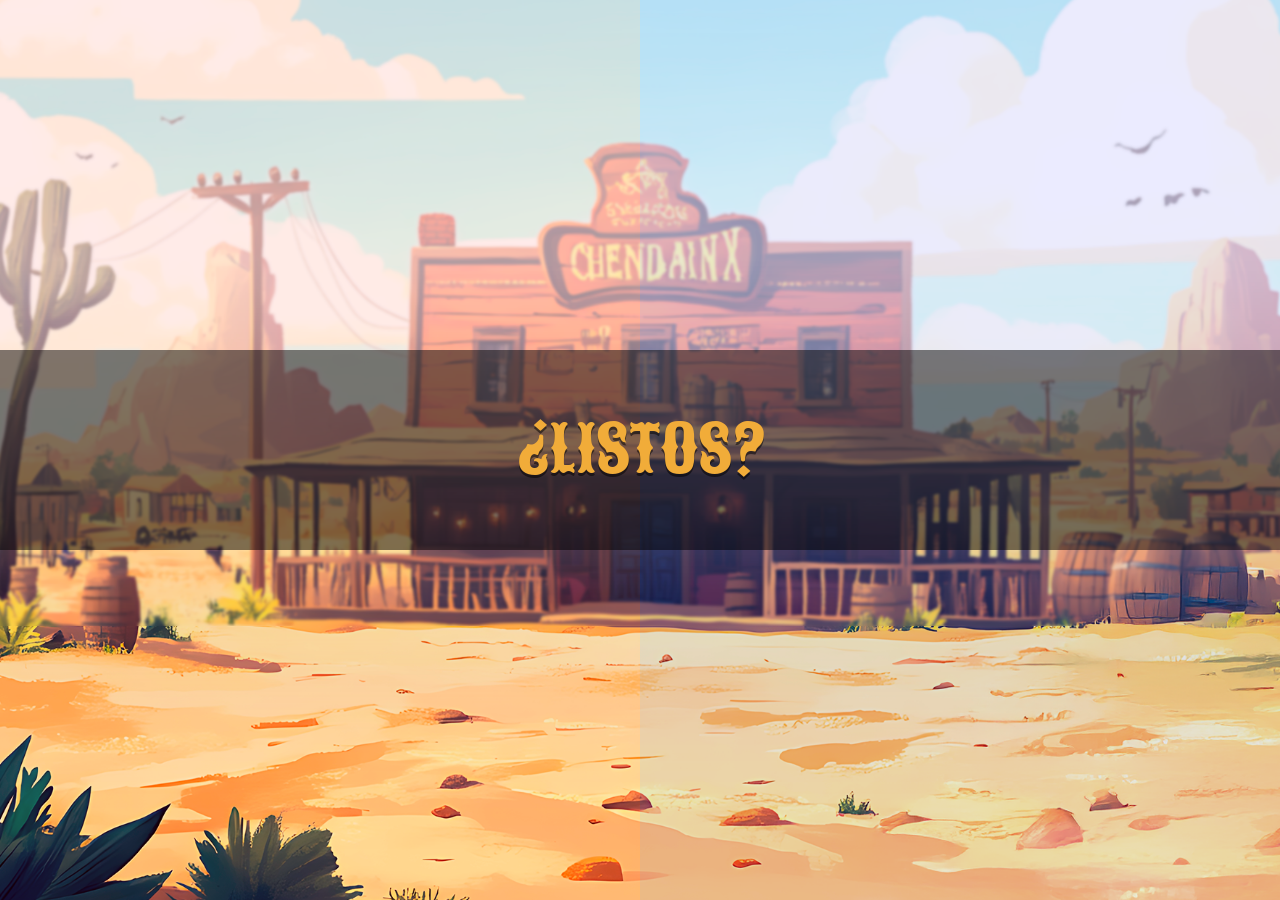
==== Proyecto 1/Juego.html @ a9811848 "Add files via upload" ====
<!DOCTYPE html>
<html>
<head>
  <meta charset="UTF-8">
  <meta name="viewport" content="width=device-width, initial-scale=1">
  <title>BANG BANG</title>
  <link rel="icon" href="img/pwa-192x192.png">
  <link rel="stylesheet" type="text/css" href="Bang.css">
  <!-- tipografia -->
  <link rel="preconnect" href="https://fonts.googleapis.com">
  <link rel="preconnect" href="https://fonts.gstatic.com" crossorigin>
  <link href="https://fonts.googleapis.com/css2?family=Sancreek&display=swap" rel="stylesheet">
  <!-- manifest -->
   <link rel="manifest" href="manifest.json">
</head>
<body>
    <div class="bg-transicion bg-transicion-show"></div>
    <div id="escenario" class="escenario bg-juego">
        <!-- Jugador 1 -->
        <h2 id="nombre1" class="nombre nombre-izq"></h2>

        <!-- Jugador 2 -->
        <h2 id="nombre2" class="nombre nombre-der"></h2>

        <!-- Personaje 1 -->
        <img id="p1" class="personaje-izq">

        <!-- Personaje 2 -->
        <img id="p2" class="personaje-der">

        <div class="left" onclick="disparo1()">
            <div class="p1">
                <div class="vidas1"></div>
            </div>
        </div>
        <div class="right" onclick="disparo2()">
            <div class="p2">
                <div class="vidas2"></div>
            </div>
        </div>
    </div>

    <div class="conteo">
        
        <div class="no3"><img src="img/3.png"></div>
        <div class="no2"><img src="img/2.png"></div>
        <div class="no1"><img src="img/1.png"></div>
        <div class="msj" onclick="conteo()">¿LISTOS?</div>
    </div>
</body>
<script type="text/javascript" ></script>

<script type="text/javascript" src="Bang.js"></script>
<script type="text/javascript">
    window.addEventListener("load", quitarBG);
    window.addEventListener("load", cargarEscenario);
</script>
</html>
---- Proyecto 1/Bang.css ----
*{
    margin: 0px;
    padding: 0px;
    font-family: "Sancreek", serif;
    font-weight: 400;
    font-style: normal;
}
body,html{
    overflow: hidden;
}

.bg-inicio{
    background: url(img/main.png);
    background-size: cover;
    position: absolute;
    top: 0px;
    left: 0px;
    width: 100%;
    height: 100%;
    display: block;
}
.btn-inicio{
    width: 200px;
    height: 60px;
    border-radius: 8px;
    border: none;
    font-size: 40px;
    background: #f1ac39;
    color: #864916;
    position: absolute;
    bottom: 30px;
    left: calc(50% - 100px);
    text-shadow: 0px -1px 0px rgba(0,0,0,.7);
    box-shadow: 0px 10px 0px 4px #864916, 0px 10px 50px 50px rgba(0,0,0,.5);
}
.btn-inicio:active{
    box-shadow: 0px 4px 0px 4px #864916, 0px 10px 50px 50px rgba(0,0,0,.5);
    background: #f1ac39;
    bottom: 24px;
}

.bg-transicion{
    background: rgba(0,0,0,0);
    position: absolute;
    top: 0px;
    left: 0px;
    width: 100%;
    height: 100%;
    transition: .6s all;
}
.bg-transicion-show{
    background: rgba(0,0,0,1);
    transition: .6s all;
    z-index: 99999;
}

.bg-personaje{
    background: url(img/bg_personaje.png);
    background-size: cover;
    display: block;
    width: 100%;
    height: 100%;
    position: absolute;
    top: 0px;
    left: 0px;
}

.titulo{
    float: left;
    width: 100%;
    height: 80px;
    text-align: center;
    color: #f1ac39;
    text-shadow: 0px 3px 0px rgba(0, 0, 0, 0.5);
    font-size: 1.3em;
    line-height: 80px;
}
.personajes{
    float: left;
    width: 100%;
    height: calc(100% - 160px);
}
.anterior{
    margin-left: 10%;
    width: 100px;
    height: 100%;
    float: left;
    background: none;
    outline: none;
    border: none;
}
.anterior img{
    width: 100%;
}
.personaje{
    float: left;
    width: calc(80% - 200px);
    height: 100%;
    text-align: center;
    background: none;
    animation: p1 2s ease-in-out infinite;
}

@keyframes p1 {
    0% {transform: scaleY(1);}
    50% {transform: scaleY(1.05) translateY(-5px);}
    100% {transform: scaleY(1);}
}
@keyframes p2 {
  0% { transform: scaleX(-1) scaleY(1); }
  50% { transform: scaleX(-1) scaleY(1.05) translateY(-5px); }
  100% { transform: scaleX(-1) scaleY(1); }
}


.personaje img{
    height: 100%;
}
.siguiente{
    width: 100px;
    height: 100%;
    float: left;
    background: none;
    outline: none;
    border: none;
}
.siguiente img{
    width: 100%;
}
.barra{
    float: left;
    width: 100%;
    height: 80px;
    background: none;
}
.txt-nombre{
    width: 300px;
    height: 60px;
    border-radius: 8px;
    border: none;
    font-size: 25px;
    background: rgba(0,0,0,.3);
    color: white;
    padding-left: 10px;
    box-sizing: border-box;
    float: left;
    text-align: center;
    outline: none;
    margin-left: calc(50% - 235px);
}
.btn-siguiente{
    width: 150px;
    height: 60px;
    border-radius: 8px;
    box-shadow: 0px 2px 0px 2px #864916;
    border: none;
    font-size: 25px;
    background: #f1ac39;
    color: #864916;
    position: relative;
    float: left;
    text-shadow: 0px -1px 0px rgba(0,0,0,.7);
    margin-left: 20px;
}

/* ================== Juego ==================*/

.personaje-izq {
  position: absolute;
  bottom: 20px;
  left: 10%;
  width: 500px;
  animation: p1 2s ease-in-out infinite;
}

.personaje-der {
  position: absolute;
  bottom: 20px;
  right: 10%;
  width: 500px;
  animation: p2 2s ease-in-out infinite;
}

.p1{
    left: 30px;
    bottom: 30px;
    animation: p1 2s ease-in-out infinite;
    transition: .5s all;
    position: absolute;
}

.p2{
    left: 30px;
    bottom: 30px;
    animation: p2 2s ease-in-out infinite;
    transition: .5s all;
    transform: rotateY(180deg);
    position: absolute;
}

.escenario {
  width: 100%;
  height: 100vh;
  position: relative;
}

.nombre {
  position: absolute;
  top: 20px;
  font-family: 'Sancreek', cursive;
  color: white;
  text-shadow: 2px 2px 5px black;
}

.nombre-izq {
  left: 20px;
}

.nombre-der {
  right: 20px;
}

.conteo{
    display: block;
    width: 100%;
    height: 100%;
    position: absolute;
    z-index: 99999;
    top: 0px;
}

.msj, .no1, .no2, .no3{
    width: 100%;
    position: absolute;
    height: 200px;
    top: calc(50% - 100px);
    text-align: center;
    font-size: 4em;
    line-height: 200px;
    opacity: 0;
    transition: .3s all;
    color: #f1ac39;
    text-shadow: 0px 3px 0px rgba(0, 0, 0, 0.5);
    cursor: pointer;
    user-select: none;
    background: rgba(0,0,0,.5);
}
.no1 img, .no2 img, .no3 img{
    height: 100%;
}
#p1, #p2 {
  transition: all 0.3s ease;
}

.left, .right{
  position: absolute;
  top: 0;
  width: 50%;
  height: 100%;
  z-index: 50;
  cursor: pointer;
}

.left{
  left: 0;
}

.right{
  right: 0;
}

.left{
  left: 0;
  background: rgba(255,0,0,.08);
}

.right{
  right: 0;
  background: rgba(0,0,255,.08);
}

.bounceFromTop { animation-name: bounceFromTop }
@keyframes bounceFromTop {
    0%, 25%, 55%, 85%, 100% {
        animation-timing-function: ease-out;
        transform: translate3d(0, 0, 0);
    }
    41%, 44% {
        animation-timing-function: ease-in;
        transform: translate3d(0, -20px, 0) scale3d(1, 1.1, 1);
    }
    70% {
        animation-timing-function: ease-in;
        transform: translate3d(0, -20px, 0);
    }
    90% { transform: translate3d(0, -4px, 0) }
}

.vidas1, .vidas2{
    width: 100%;
    height: 30px;
    position: relative;
    float: left;
}
.vidas1 img, .vidas2 img{
    height: 100%;
    position: relative;
    float: left;
}
.cartel-ganador {
    position: absolute;
    top: 10%;
    left: 0;
    width: 100%;
    text-align: center;
    z-index: 10000;
}
.cartel-ganador h1 {
    font-size: 80px;
    color: #f1ac39;
    text-shadow: 0px 5px 0px rgba(0,0,0,.7);
}
.cartel-ganador h2 {
    font-size: 50px;
    color: white;
    text-shadow: 0px 3px 0px rgba(0,0,0,.7);
}
.cartel-ganador .btn-inicio {
    position: relative;
    bottom: 0;
    left: 0;
    margin-top: 20px;
    font-size: 20px;
    width: auto;
    padding: 0 20px;
}
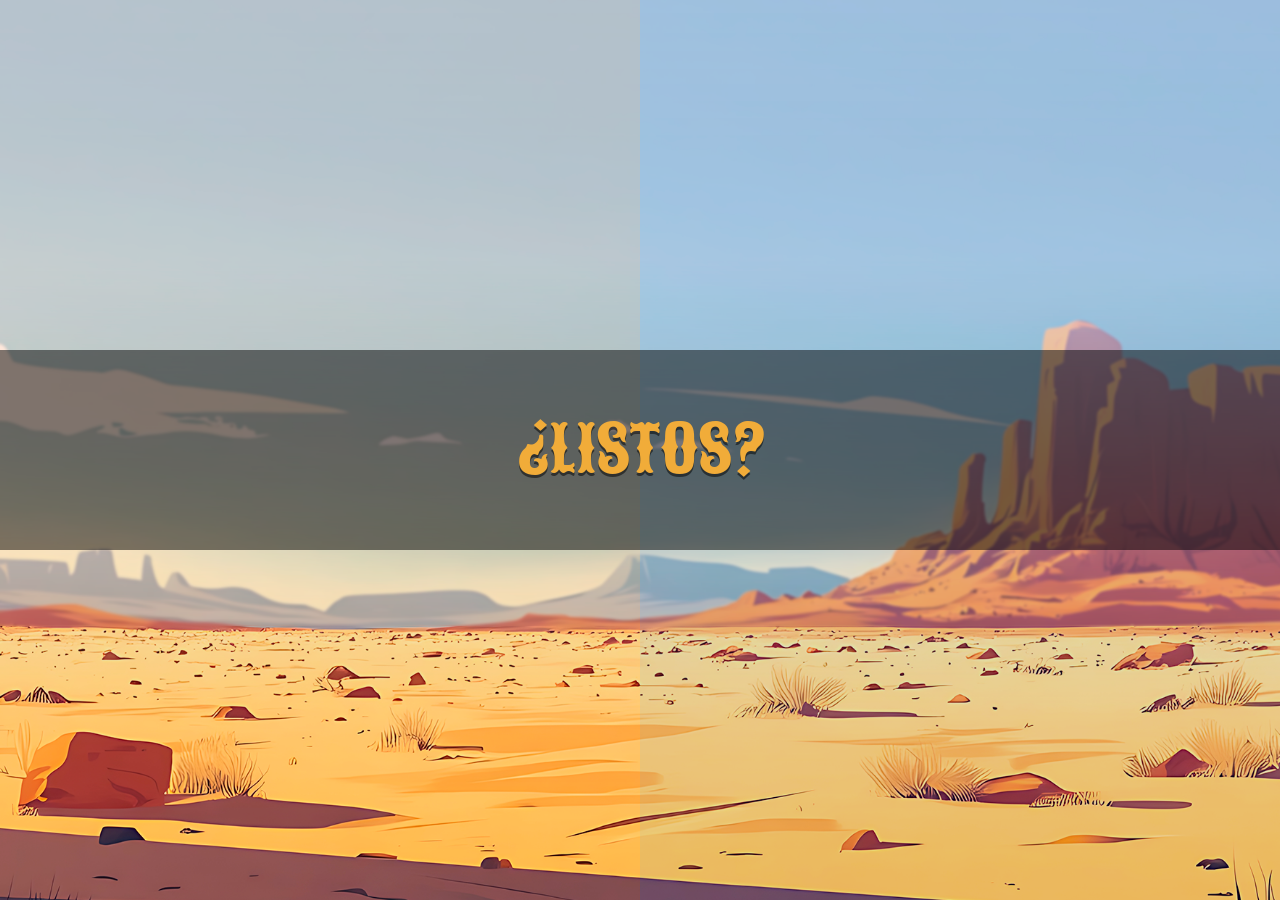
==== commit c0ee4f28: "Update Juego.html" ====
--- a/Proyecto 1/Juego.html
+++ b/Proyecto 1/Juego.html
@@ -11,7 +11,7 @@
   <link rel="preconnect" href="https://fonts.gstatic.com" crossorigin>
   <link href="https://fonts.googleapis.com/css2?family=Sancreek&display=swap" rel="stylesheet">
   <!-- manifest -->
-   <link rel="manifest" href="manifest.json">
+   <link rel="manifest" href="manifest.webmanifest">
 </head>
 <body>
     <div class="bg-transicion bg-transicion-show"></div>
@@ -55,4 +55,4 @@
     window.addEventListener("load", quitarBG);
     window.addEventListener("load", cargarEscenario);
 </script>
-</html>+</html>
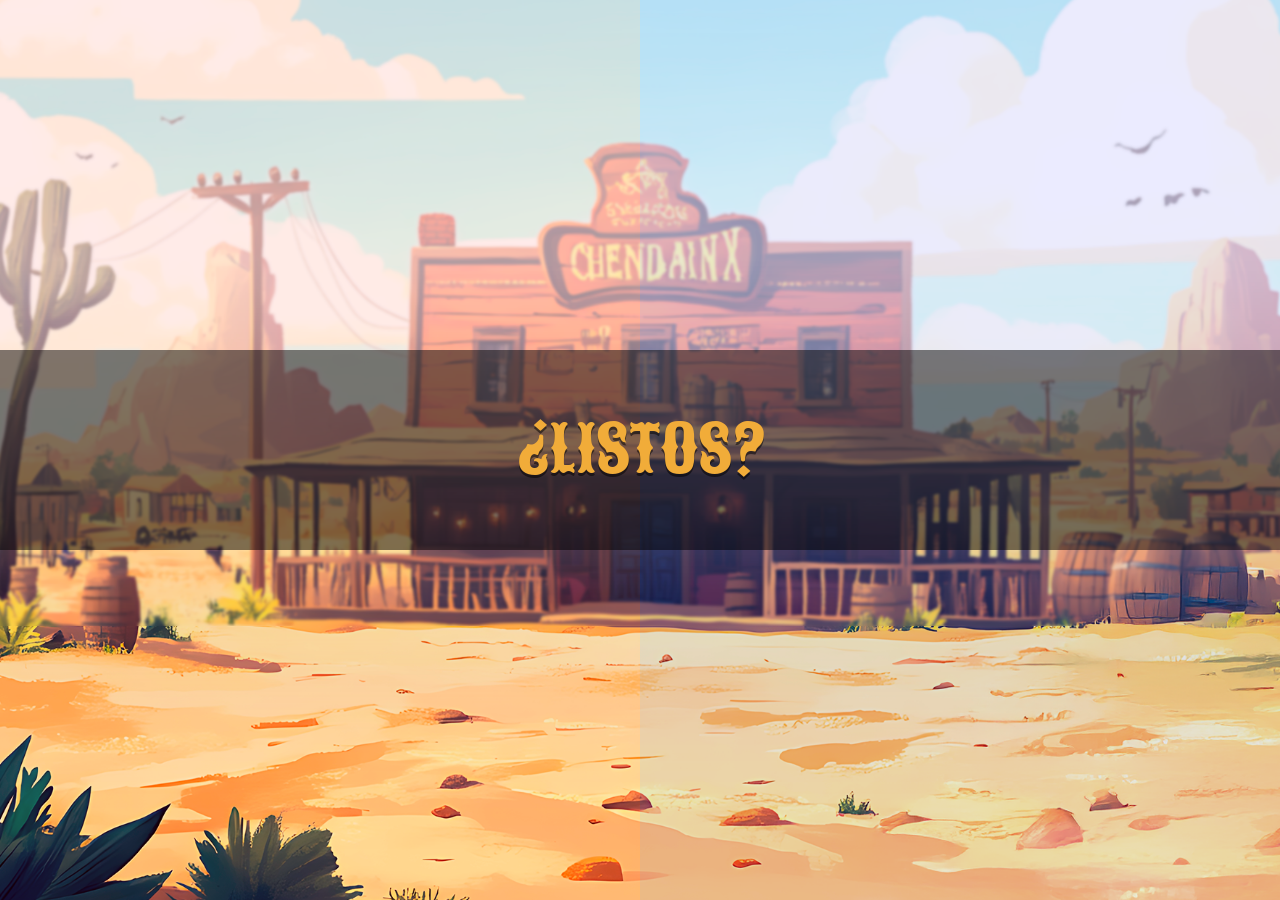
==== commit 4912369f: "Update Juego.html" ====
--- a/Proyecto 1/Juego.html
+++ b/Proyecto 1/Juego.html
@@ -16,16 +16,16 @@
 <body>
     <div class="bg-transicion bg-transicion-show"></div>
     <div id="escenario" class="escenario bg-juego">
-        <!-- Jugador 1 -->
+        
         <h2 id="nombre1" class="nombre nombre-izq"></h2>
 
-        <!-- Jugador 2 -->
+        
         <h2 id="nombre2" class="nombre nombre-der"></h2>
 
-        <!-- Personaje 1 -->
+        
         <img id="p1" class="personaje-izq">
 
-        <!-- Personaje 2 -->
+        
         <img id="p2" class="personaje-der">
 
         <div class="left" onclick="disparo1()">
